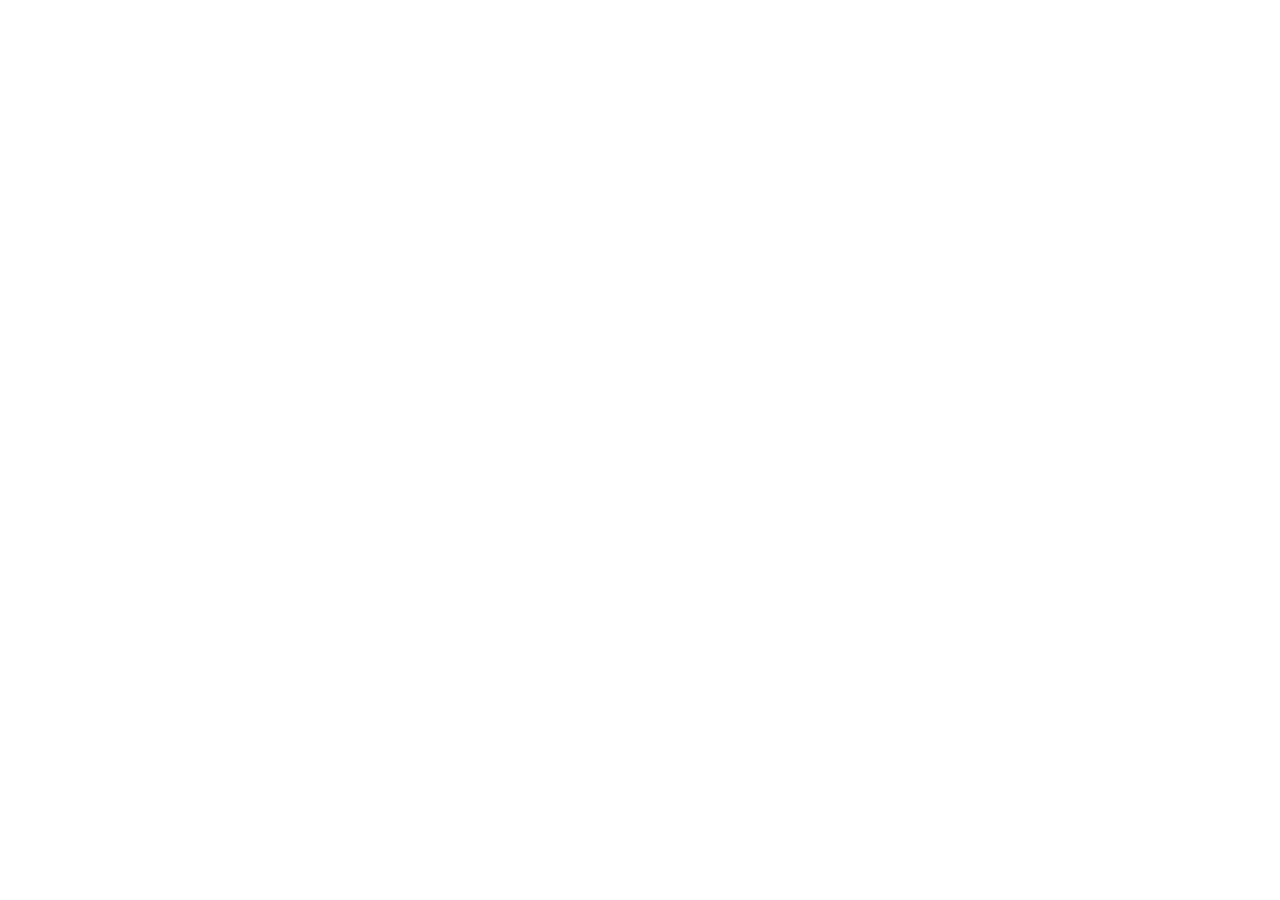
==== index.html @ 898e498c "Create index.html" ====
<!DOCTYPE html>
<html lang="pt-br">
<head>
    <meta charset="UTF-8">
    <meta name="viewport" content="width=device-width, initial-scale=1.0">
    <title>Projeto Redes Sociais</title>
    <link rel="shortcut icon" href="favicon.ico" type="image/x-icon">
</head>
<body>
    
</body>
</html>
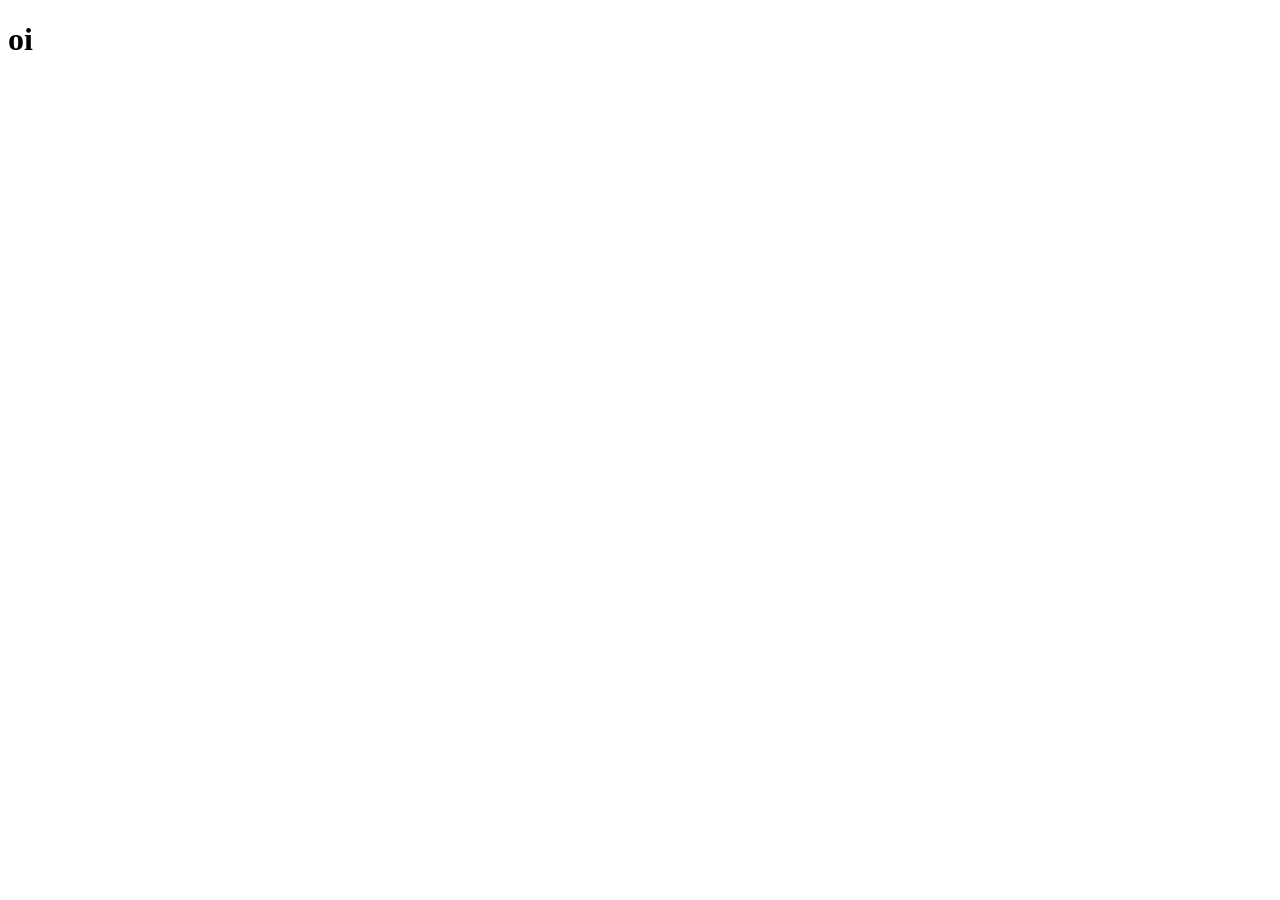
==== commit 3022d31d: "a" ====
--- a/index.html
+++ b/index.html
@@ -7,6 +7,6 @@
     <link rel="shortcut icon" href="favicon.ico" type="image/x-icon">
 </head>
 <body>
-    
+    <h1>oi</h1>
 </body>
 </html>
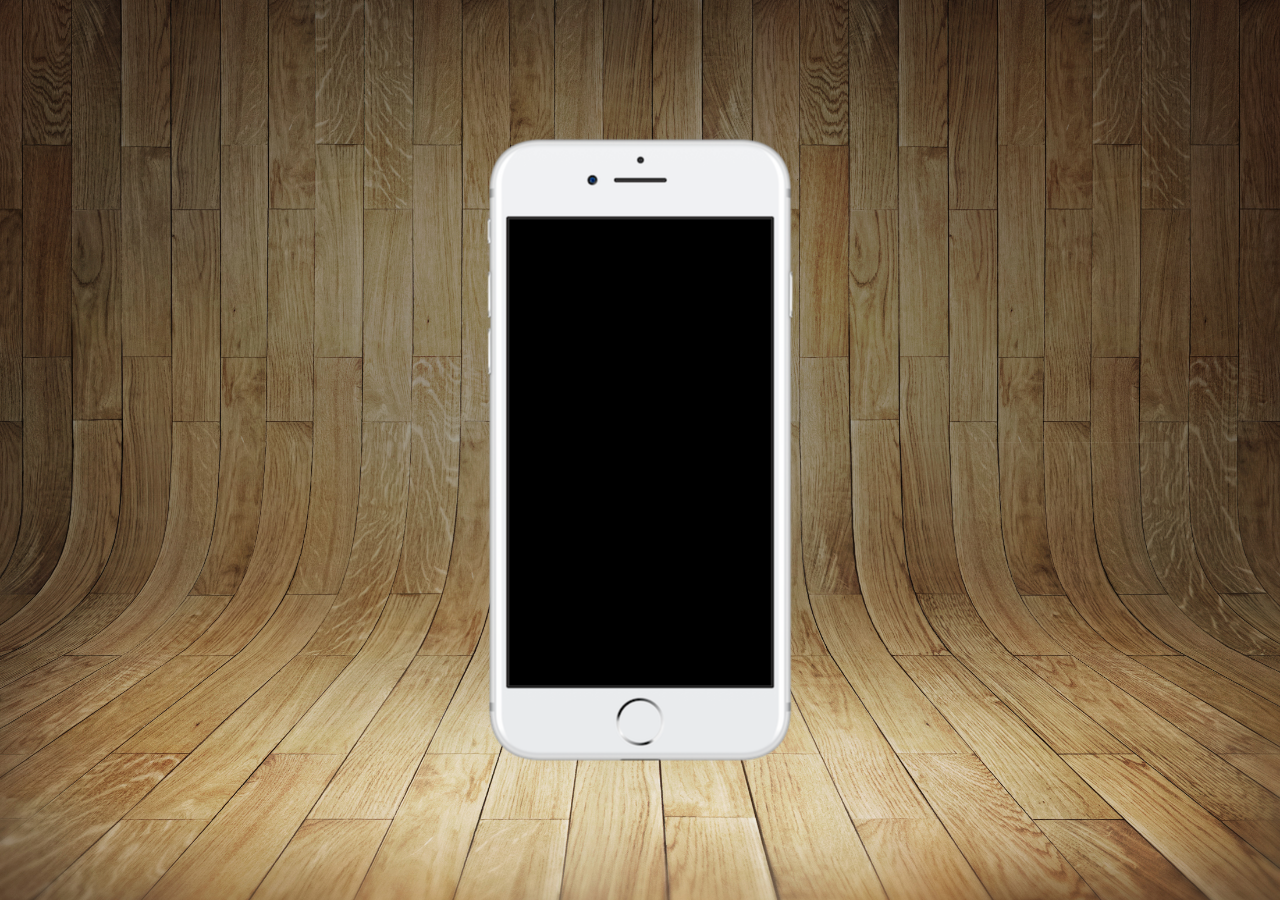
==== commit 278e336d: "a" ====
--- a/index.html
+++ b/index.html
@@ -5,8 +5,16 @@
     <meta name="viewport" content="width=device-width, initial-scale=1.0">
     <title>Projeto Redes Sociais</title>
     <link rel="shortcut icon" href="favicon.ico" type="image/x-icon">
+    <link rel="stylesheet" href="estilo/style.css">
 </head>
 <body>
-    <h1>oi</h1>
+    <main>
+        <section id="telefone">
+
+        </section>
+        <section id="redes-sociais">
+
+        </section>
+    </main>
 </body>
 </html>
--- a/estilo/style.css
+++ b/estilo/style.css
@@ -0,0 +1,39 @@
+@charset 'UTF-8';
+
+* {
+    margin: 0px;
+    padding: 0px
+}
+
+
+html, body {
+    height: 100vh;
+    width: 100vw;
+    background-color: black;
+}
+
+body {
+    background: url('../imagens/fundo-madeira.jpg') no-repeat top center;
+    background-size: cover;
+    background-attachment: fixed;
+
+}
+
+main {
+    height: 100vh;
+    position: relative;
+  
+}
+
+section#telefone {
+    position: absolute;
+    top: 50%;
+    left: 50%;
+    transform: translate(-50%, -50%);
+    
+    
+    
+    height: 627px;
+    width: 311px;
+    background: url('../imagens/frame-iphone.png') no-repeat;
+}
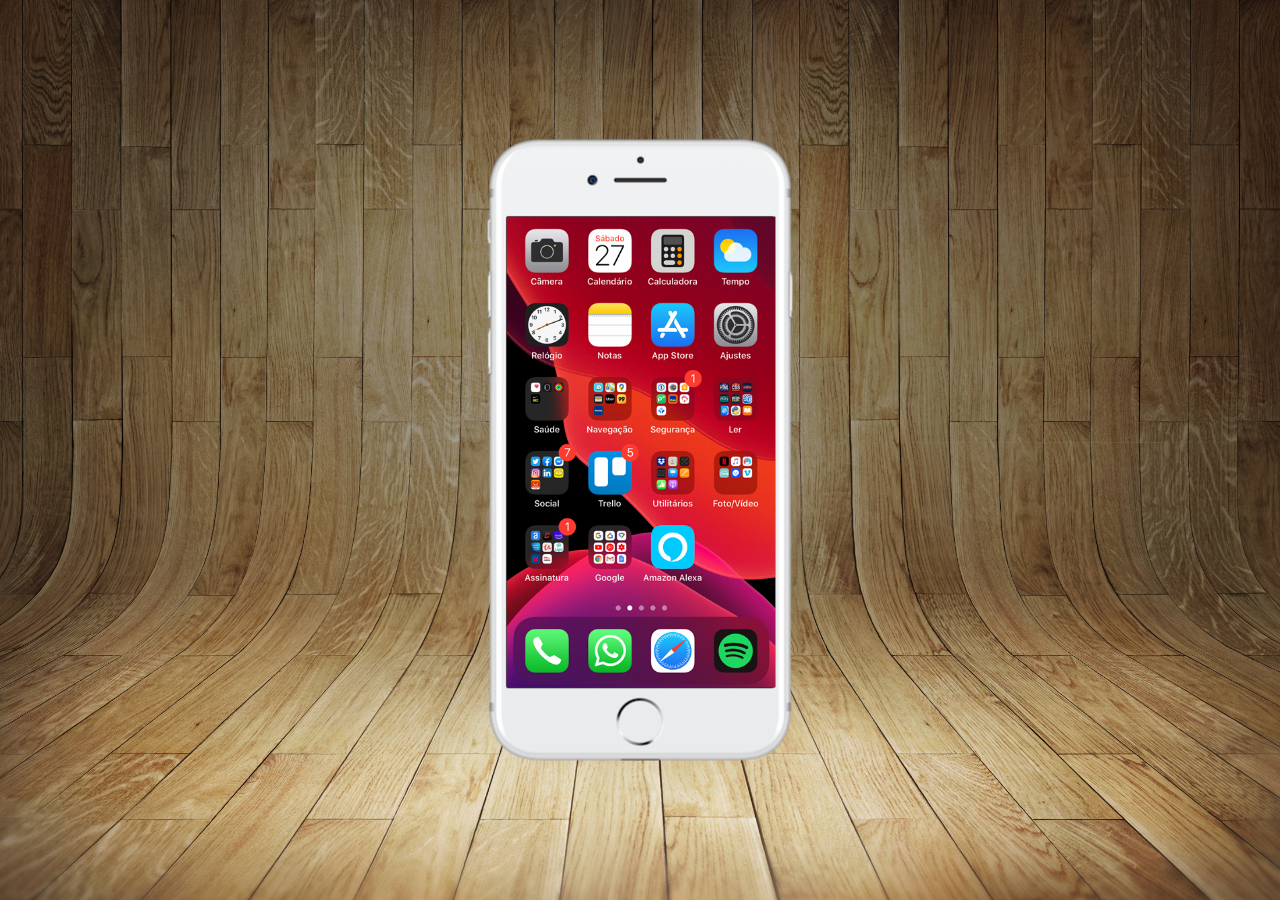
==== commit f1047e34: "a" ====
--- a/index.html
+++ b/index.html
@@ -10,7 +10,7 @@
 <body>
     <main>
         <section id="telefone">
-
+<iframe src="home.html" frameborder="0" name="tela" id="tela"></iframe>
         </section>
         <section id="redes-sociais">
 
--- a/estilo/style.css
+++ b/estilo/style.css
@@ -36,4 +36,12 @@
     height: 627px;
     width: 311px;
     background: url('../imagens/frame-iphone.png') no-repeat;
+}
+
+#tela {
+    width: 269px;
+    height: 471px;
+    top: 80px;
+    left: 22px;
+    position: relative;
 }
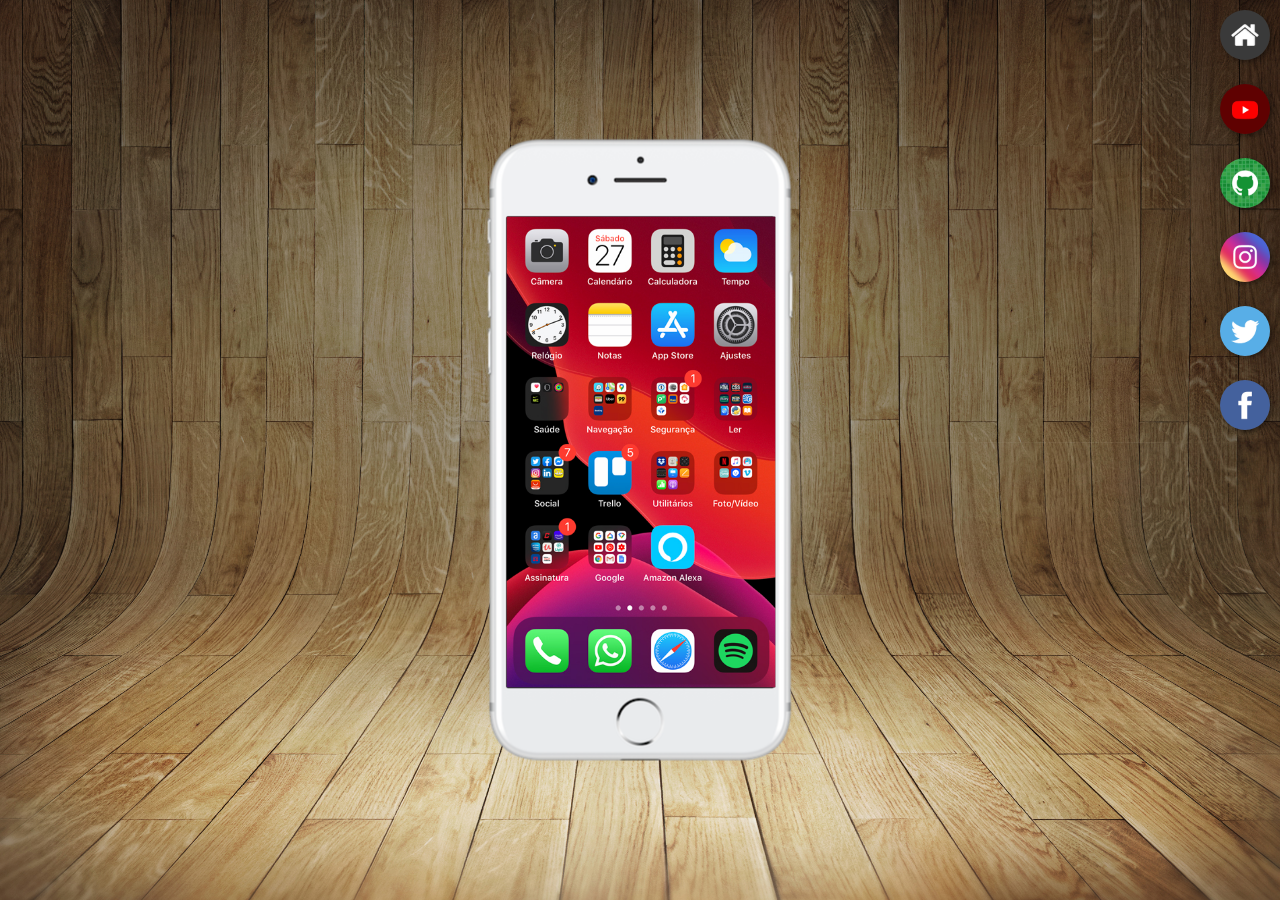
==== commit f7d75681: "a" ====
--- a/index.html
+++ b/index.html
@@ -10,10 +10,17 @@
 <body>
     <main>
         <section id="telefone">
-<iframe src="home.html" frameborder="0" name="tela" id="tela"></iframe>
+<iframe src="home.html" frameborder="0" name="tela" id="tela">
+    Seu navegador não é compativel com isso
+</iframe>
         </section>
         <section id="redes-sociais">
-
+                <a href="" target="tela"><img src="imagens/logo-home.jpg" alt="Home"></a> <br>
+                <a href="" target="tela"> <img src="imagens/logo-youtube.jpg" alt="YouTube"></a> <br>
+                <a href="" target="tela"><img src="imagens/logo-github.jpg" alt=""></a> <br>
+                <a href="" target="tela"><img src="imagens/logo-instagram.jpg" alt="Instagram"></a> <br>
+                <a href="" target="tela"><img src="imagens/logo-twitter.jpg" alt="Twitter"></a> <br>
+                <a href="" target="tela"><img src="imagens/logo-facebook.jpg" alt="Facebook"></a> <br>
         </section>
     </main>
 </body>
--- a/estilo/style.css
+++ b/estilo/style.css
@@ -44,4 +44,21 @@
     top: 80px;
     left: 22px;
     position: relative;
+}
+
+
+#redes-sociais img {
+    width: 50px;
+    margin: 10px;
+    border-radius: 50%;
+    box-shadow: 2px 2px 5px rgba(0, 0, 0, 0.418);
+    box-sizing: border-box;
+}
+
+#redes-sociais {
+    text-align: right;
+}
+
+section#redes-sociais img:hover {
+border: 2px solid rgba(255, 255, 255, 0.61);
 }
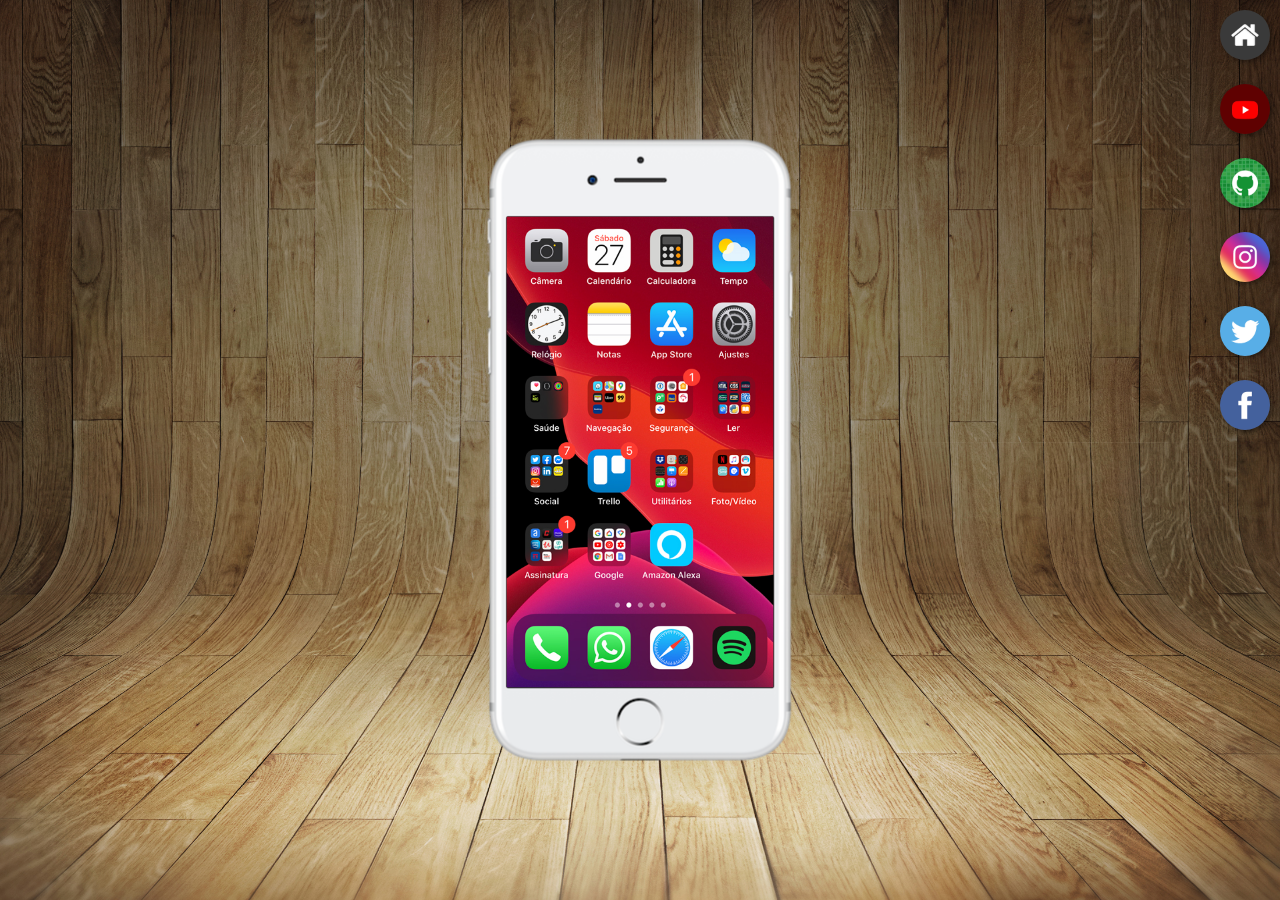
==== commit c5688c3e: "e sss  err" ====
--- a/index.html
+++ b/index.html
@@ -15,8 +15,8 @@
 </iframe>
         </section>
         <section id="redes-sociais">
-                <a href="" target="tela"><img src="imagens/logo-home.jpg" alt="Home"></a> <br>
-                <a href="" target="tela"> <img src="imagens/logo-youtube.jpg" alt="YouTube"></a> <br>
+                <a href="home.html" target="tela"><img src="imagens/logo-home.jpg" alt="Home"></a> <br>
+                <a href="youtube.html" target="tela"> <img src="imagens/logo-youtube.jpg" alt="YouTube"></a> <br>
                 <a href="" target="tela"><img src="imagens/logo-github.jpg" alt=""></a> <br>
                 <a href="" target="tela"><img src="imagens/logo-instagram.jpg" alt="Instagram"></a> <br>
                 <a href="" target="tela"><img src="imagens/logo-twitter.jpg" alt="Twitter"></a> <br>
--- a/estilo/style.css
+++ b/estilo/style.css
@@ -39,7 +39,7 @@
 }
 
 #tela {
-    width: 269px;
+    width: 267px;
     height: 471px;
     top: 80px;
     left: 22px;
